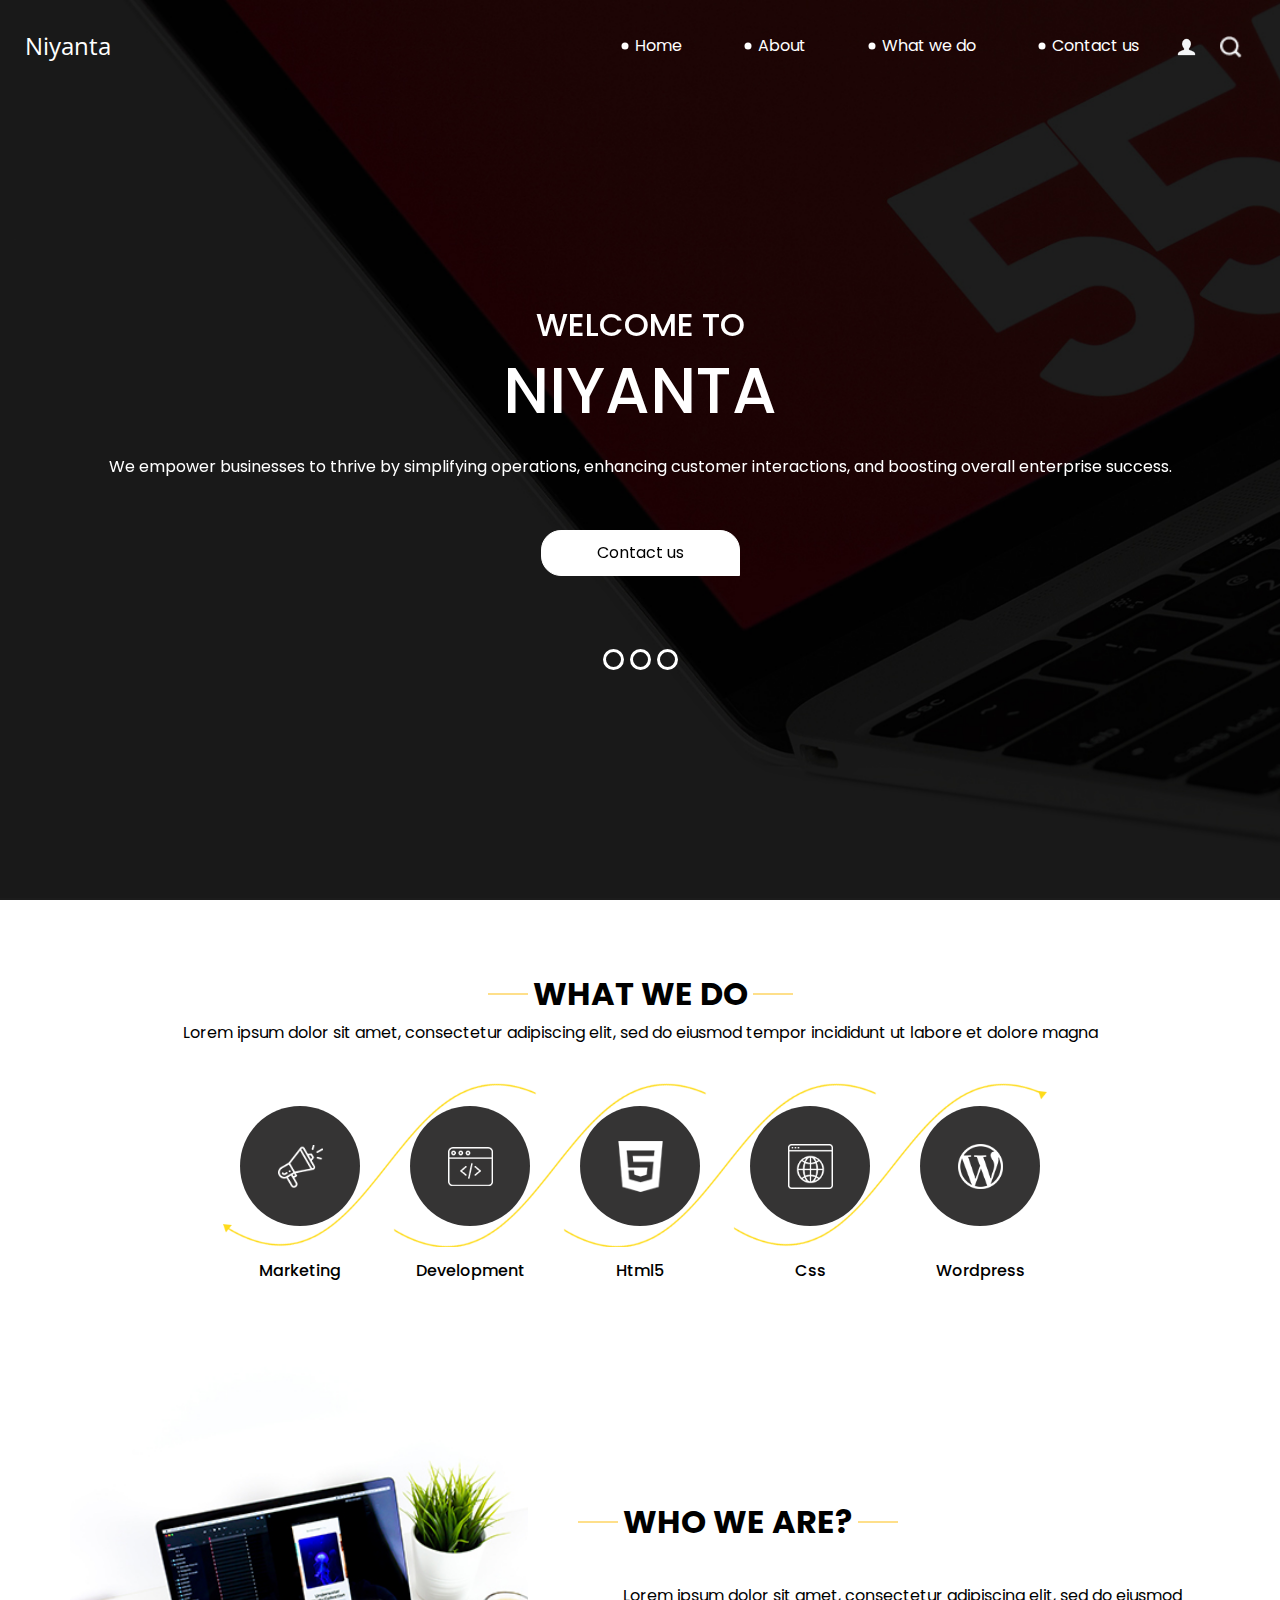
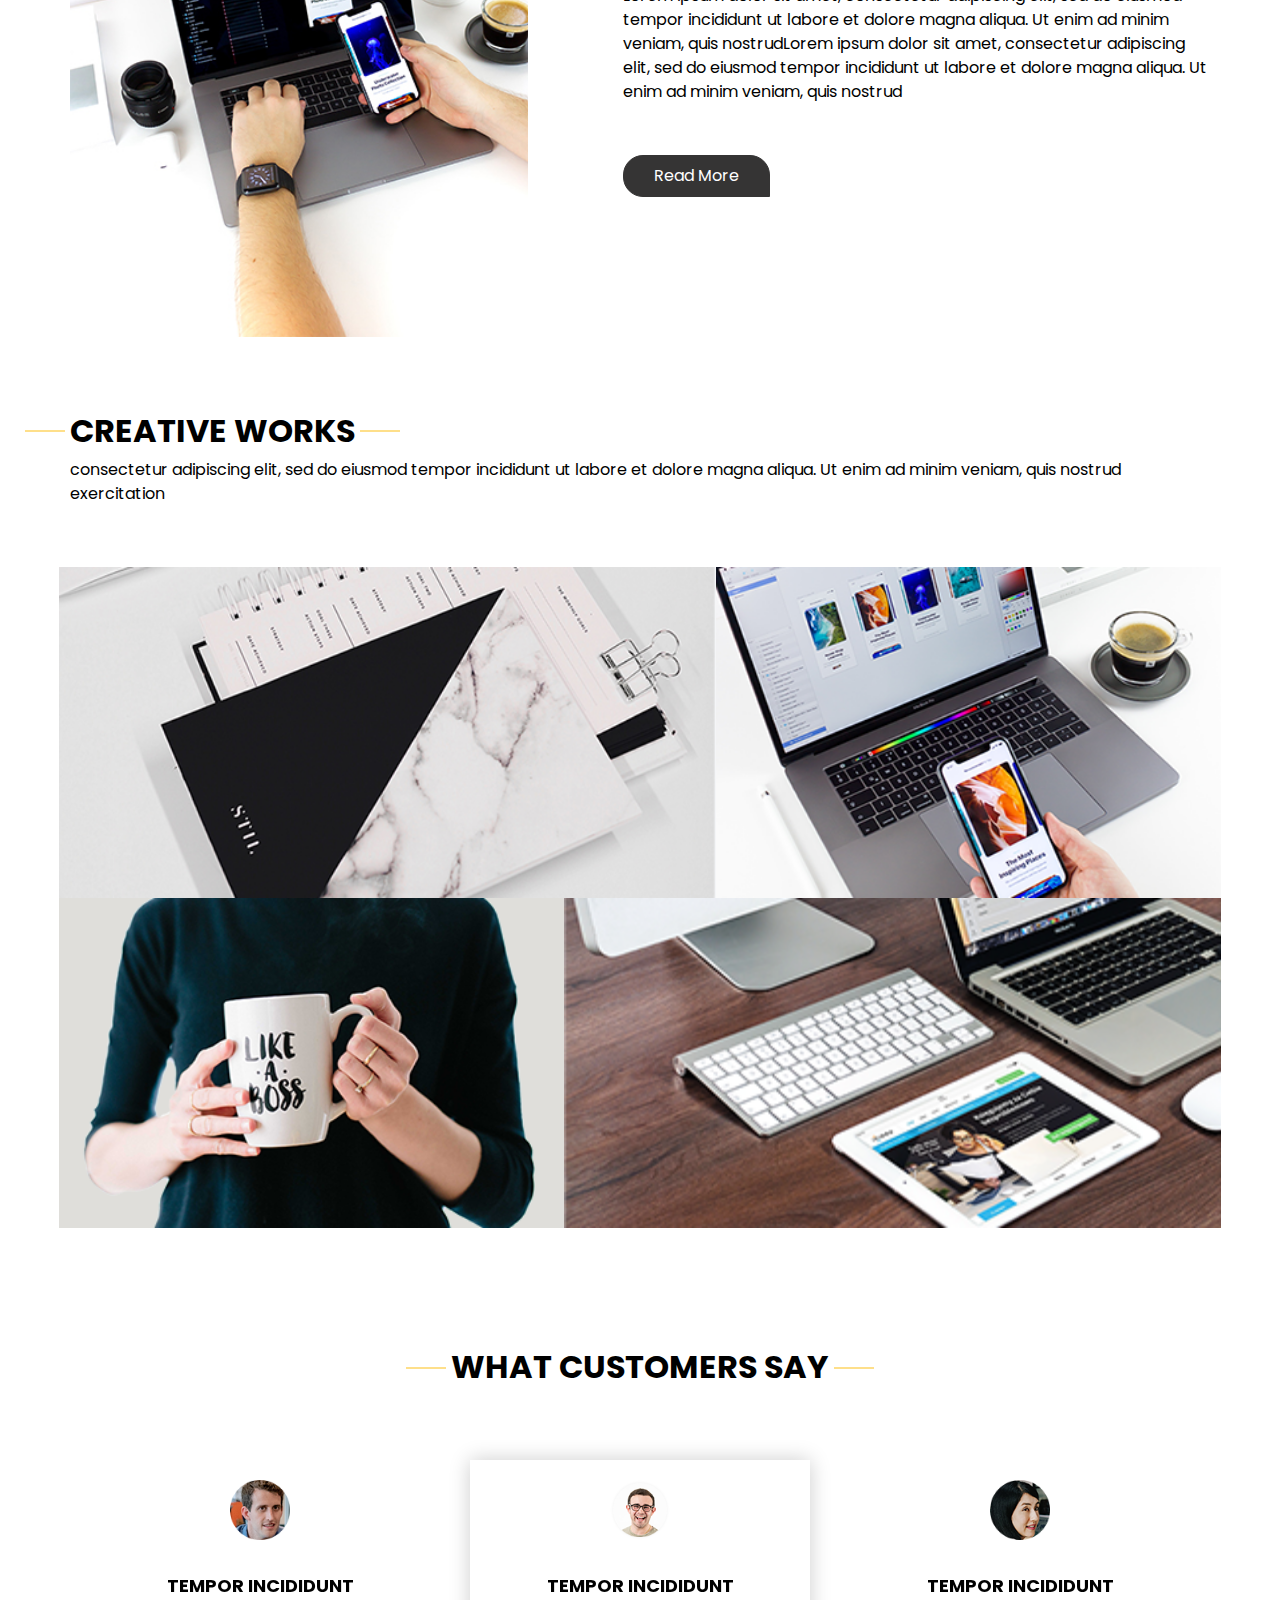
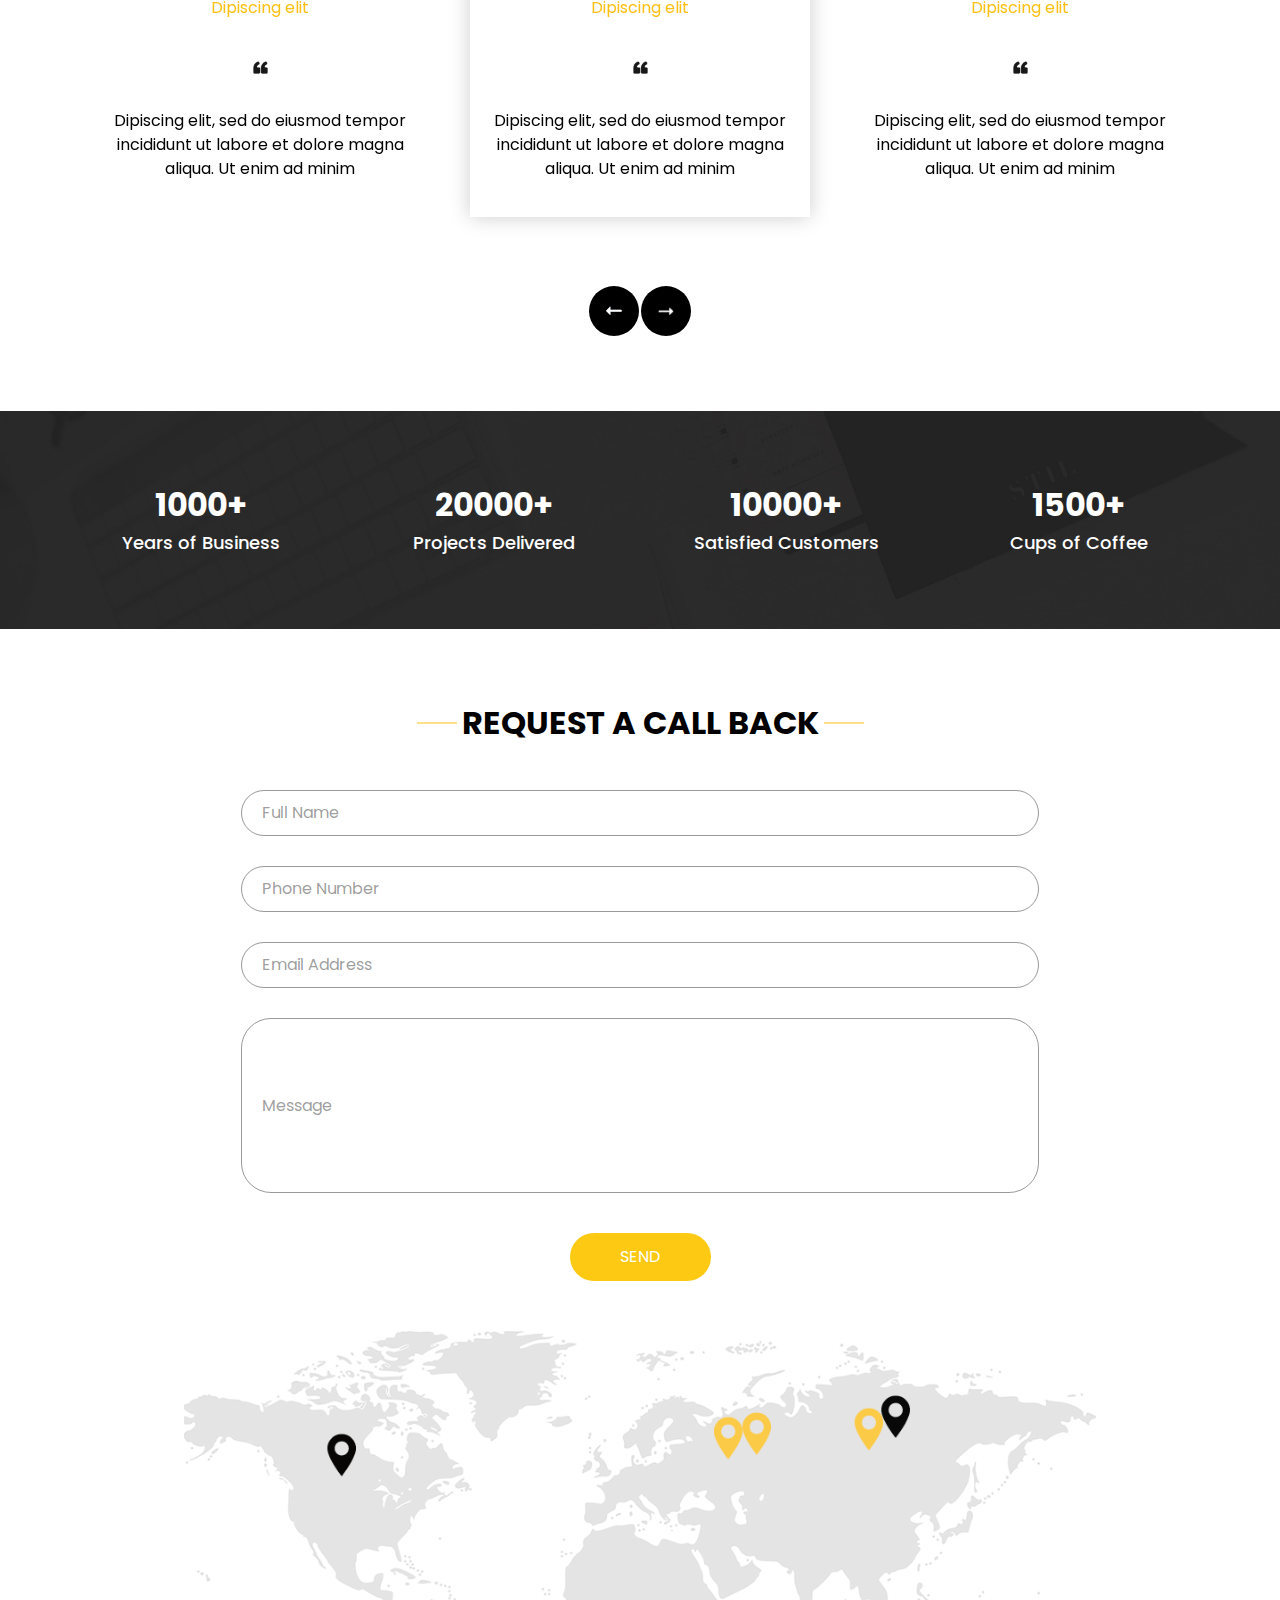
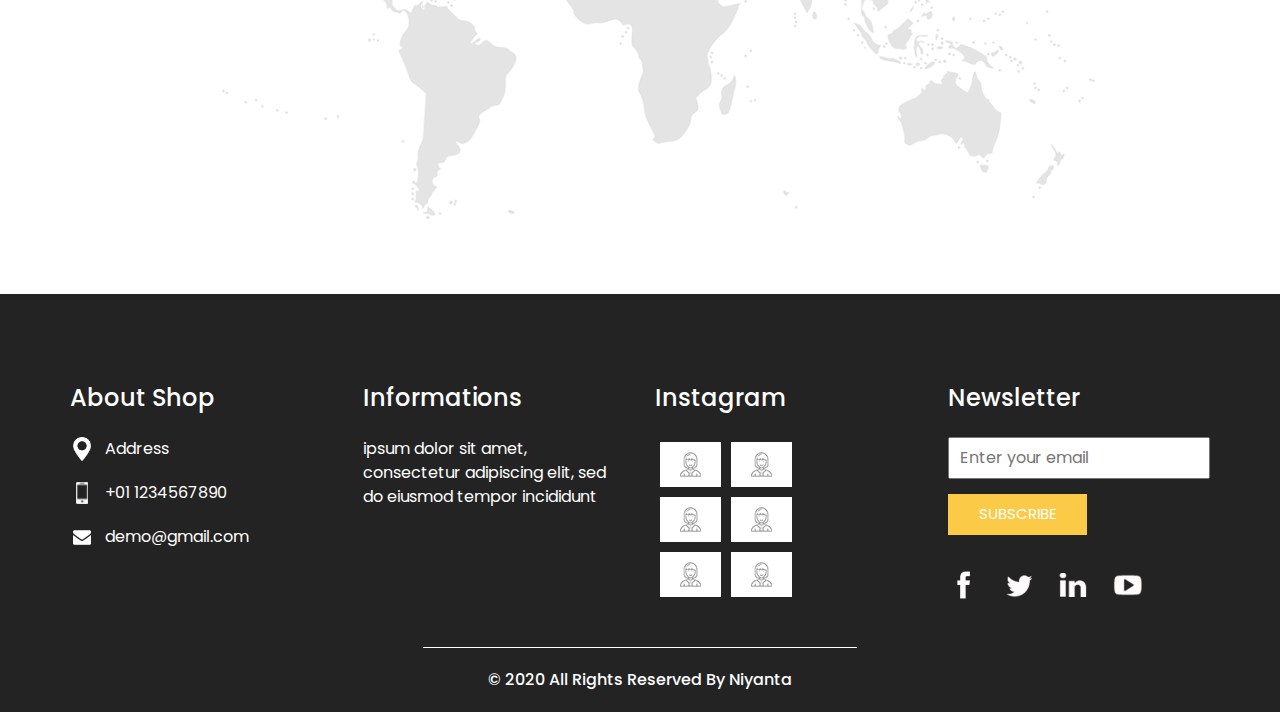
==== index.html @ 490d8e3e "First commit" ====
<!DOCTYPE html>
<html>

<head>
  <!-- Basic -->
  <meta charset="utf-8" />
  <meta http-equiv="X-UA-Compatible" content="IE=edge" />
  <!-- Mobile Metas -->
  <meta name="viewport" content="width=device-width, initial-scale=1, shrink-to-fit=no" />
  <!-- Site Metas -->
  <meta name="keywords" content="" />
  <meta name="description" content="" />
  <meta name="author" content="" />

  <title>niyanta</title>

  <!-- slider stylesheet -->
  <!-- slider stylesheet -->
  <link rel="stylesheet" type="text/css" href="https://cdnjs.cloudflare.com/ajax/libs/OwlCarousel2/2.3.4/assets/owl.carousel.min.css" />

  <!-- bootstrap core css -->
  <link rel="stylesheet" type="text/css" href="css/bootstrap.css" />

  <!-- fonts style -->
  <link href="https://fonts.googleapis.com/css?family=Open+Sans:400,700|Poppins:400,700&display=swap" rel="stylesheet">
  <!-- Custom styles for this template -->
  <link href="css/style.css" rel="stylesheet" />
  <!-- responsive style -->
  <link href="css/responsive.css" rel="stylesheet" />
</head>

<body>
  <div class="hero_area">
    <!-- header section strats -->
    <header class="header_section">
      <div class="container-fluid">
        <nav class="navbar navbar-expand-lg custom_nav-container pt-3">
          <a class="navbar-brand" href="index.html">
            <span>
              Niyanta
            </span>
          </a>
          <button class="navbar-toggler" type="button" data-toggle="collapse" data-target="#navbarSupportedContent" aria-controls="navbarSupportedContent" aria-expanded="false" aria-label="Toggle navigation">
            <span class="navbar-toggler-icon"></span>
          </button>

          <div class="collapse navbar-collapse" id="navbarSupportedContent">
            <div class="d-flex ml-auto flex-column flex-lg-row align-items-center">
              <ul class="navbar-nav  ">
                <li class="nav-item active">
                  <a class="nav-link" href="index.html">Home <span class="sr-only">(current)</span></a>
                </li>
                <li class="nav-item">
                  <a class="nav-link" href="about.html"> About </a>
                </li>
                <li class="nav-item">
                  <a class="nav-link" href="do.html"> What we do </a>
                </li>
                <li class="nav-item">
                  <a class="nav-link" href="contact.html">Contact us</a>
                </li>
              </ul>
              <div class="user_option">
                <a href="">
                  <img src="images/user.png" alt="">
                </a>
                <form class="form-inline my-2 my-lg-0 ml-0 ml-lg-4 mb-3 mb-lg-0">
                  <button class="btn  my-2 my-sm-0 nav_search-btn" type="submit"></button>
                </form>
              </div>
            </div>
          </div>
        </nav>
      </div>
    </header>
    <!-- end header section -->
    <!-- slider section -->
    <section class=" slider_section position-relative">
      <div class="container">
        <div id="carouselExampleIndicators" class="carousel slide" data-ride="carousel">
          <ol class="carousel-indicators">
            <li data-target="#carouselExampleIndicators" data-slide-to="0" class="active"></li>
            <li data-target="#carouselExampleIndicators" data-slide-to="1"></li>
            <li data-target="#carouselExampleIndicators" data-slide-to="2"></li>
          </ol>
          <div class="carousel-inner">
            <div class="carousel-item active">
              <div class="row">
                <div class="col">
                  <div class="detail-box">
                    <div>
                      <h2>
                        welcome to
                      </h2>
                      <h1>
                        Niyanta
                      </h1>
                      <p>
                        We empower businesses to thrive by simplifying operations, enhancing customer interactions, and boosting overall enterprise success.
                      </p>
                      <div class="">
                        <a href="">
                          Contact us
                        </a>
                      </div>
                    </div>
                  </div>
                </div>
              </div>
            </div>
            <div class="carousel-item">
              <div class="row">
                <div class="col">
                  <div class="detail-box">
                    <div>
                      <h2>
                        welcome to

                      </h2>
                      <h1>
                        web agency
                      </h1>
                      <p>
                        Lorem ipsum dolor sit amet, consectetur adipiscing elit, sed do eiusmod tempor incididunt ut
                        labore
                      </p>
                      <div class="">
                        <a href="">
                          Contact us
                        </a>
                      </div>
                    </div>
                  </div>
                </div>
              </div>
            </div>
            <div class="carousel-item">
              <div class="row">
                <div class="col">
                  <div class="detail-box">
                    <div>
                      <h2>
                        welcome to

                      </h2>
                      <h1>
                        web agency
                      </h1>
                      <p>
                        Lorem ipsum dolor sit amet, consectetur adipiscing elit, sed do eiusmod tempor incididunt ut
                        labore
                      </p>
                      <div class="">
                        <a href="">
                          Contact us
                        </a>
                      </div>
                    </div>
                  </div>
                </div>
              </div>
            </div>
          </div>
        </div>

      </div>
    </section>
    <!-- end slider section -->
  </div>

  <!-- do section -->

  <section class="do_section layout_padding">
    <div class="container">
      <div class="heading_container">
        <h2>
          What we do
        </h2>
        <p>
          Lorem ipsum dolor sit amet, consectetur adipiscing elit, sed do eiusmod tempor incididunt ut labore et dolore
          magna
        </p>
      </div>
      <div class="do_container">
        <div class="box arrow-start arrow_bg">
          <div class="img-box">
            <img src="images/d-1.png" alt="">
          </div>
          <div class="detail-box">
            <h6>
              Marketing
            </h6>
          </div>
        </div>
        <div class="box arrow-middle arrow_bg">
          <div class="img-box">
            <img src="images/d-2.png" alt="">
          </div>
          <div class="detail-box">
            <h6>
              Development
            </h6>
          </div>
        </div>
        <div class="box arrow-middle arrow_bg">
          <div class="img-box">
            <img src="images/d-3.png" alt="">
          </div>
          <div class="detail-box">
            <h6>
              Html5
            </h6>
          </div>
        </div>
        <div class="box arrow-end arrow_bg">
          <div class="img-box">
            <img src="images/d-4.png" alt="">
          </div>
          <div class="detail-box">
            <h6>
              Css
            </h6>
          </div>
        </div>
        <div class="box ">
          <div class="img-box">
            <img src="images/d-5.png" alt="">
          </div>
          <div class="detail-box">
            <h6>
              Wordpress
            </h6>
          </div>
        </div>
      </div>
    </div>
  </section>

  <!-- end do section -->

  <!-- who section -->

  <section class="who_section ">
    <div class="container">
      <div class="row">
        <div class="col-md-5">
          <div class="img-box">
            <img src="images/who-img.jpg" alt="">
          </div>
        </div>
        <div class="col-md-7">
          <div class="detail-box">
            <div class="heading_container">
              <h2>
                WHO WE ARE?
              </h2>
            </div>
            <p>
              Lorem ipsum dolor sit amet, consectetur adipiscing elit, sed do eiusmod tempor incididunt ut labore et
              dolore magna aliqua. Ut enim ad minim veniam, quis nostrudLorem ipsum dolor sit amet, consectetur
              adipiscing elit, sed do eiusmod tempor incididunt ut labore et dolore magna aliqua. Ut enim ad minim
              veniam, quis nostrud
            </p>
            <div>
              <a href="">
                Read More
              </a>
            </div>
          </div>
        </div>
      </div>
    </div>
  </section>

  <!-- end who section -->


  <!-- work section -->
  <section class="work_section layout_padding">
    <div class="container">
      <div class="heading_container">
        <h2>
          CREATIVE WORKS
        </h2>
        <p>
          consectetur adipiscing elit, sed do eiusmod tempor incididunt ut labore et dolore magna aliqua. Ut enim ad
          minim veniam, quis nostrud exercitation
        </p>
      </div>
      <div class="work_container layout_padding2">
        <div class="box b-1">
          <img src="images/w-1.png" alt="">
        </div>
        <div class="box b-2">
          <img src="images/w-2.png" alt="">

        </div>
        <div class="box b-3">
          <img src="images/w-3.png" alt="">

        </div>
        <div class="box b-4">
          <img src="images/w-4.png" alt="">

        </div>
      </div>
    </div>
  </section>

  <!-- end work section -->

  <!-- client section -->
  <section class="client_section">
    <div class="container">
      <div class="heading_container">
        <h2>
          WHAT CUSTOMERS SAY
        </h2>
      </div>
      <div class="carousel-wrap ">
        <div class="owl-carousel">
          <div class="item">
            <div class="box">
              <div class="img-box">
                <img src="images/c-1.png" alt="">
              </div>
              <div class="detail-box">
                <h5>
                  Tempor incididunt <br>
                  <span>
                    Dipiscing elit
                  </span>
                </h5>
                <img src="images/quote.png" alt="">
                <p>
                  Dipiscing elit, sed do eiusmod tempor incididunt ut labore et dolore magna aliqua. Ut enim ad minim
                </p>
              </div>
            </div>
          </div>
          <div class="item">
            <div class="box">
              <div class="img-box">
                <img src="images/c-2.png" alt="">
              </div>
              <div class="detail-box">
                <h5>
                  Tempor incididunt <br>
                  <span>
                    Dipiscing elit
                  </span>
                </h5>
                <img src="images/quote.png" alt="">
                <p>
                  Dipiscing elit, sed do eiusmod tempor incididunt ut labore et dolore magna aliqua. Ut enim ad minim
                </p>
              </div>
            </div>
          </div>
          <div class="item">
            <div class="box">
              <div class="img-box">
                <img src="images/c-3.png" alt="">
              </div>
              <div class="detail-box">
                <h5>
                  Tempor incididunt <br>
                  <span>
                    Dipiscing elit
                  </span>
                </h5>
                <img src="images/quote.png" alt="">
                <p>
                  Dipiscing elit, sed do eiusmod tempor incididunt ut labore et dolore magna aliqua. Ut enim ad minim
                </p>
              </div>
            </div>
          </div>
        </div>
      </div>
    </div>
  </section>

  <!-- end client section -->

  <!-- target section -->
  <section class="target_section layout_padding2">
    <div class="container">
      <div class="row">
        <div class="col-md-3 col-sm-6">
          <div class="detail-box">
            <h2>
              1000+
            </h2>
            <h5>
              Years of Business
            </h5>
          </div>
        </div>
        <div class="col-md-3 col-sm-6">
          <div class="detail-box">
            <h2>
              20000+
            </h2>
            <h5>
              Projects Delivered
            </h5>
          </div>
        </div>
        <div class="col-md-3 col-sm-6">
          <div class="detail-box">
            <h2>
              10000+
            </h2>
            <h5>
              Satisfied Customers
            </h5>
          </div>
        </div>
        <div class="col-md-3 col-sm-6">
          <div class="detail-box">
            <h2>
              1500+
            </h2>
            <h5>
              Cups of Coffee
            </h5>
          </div>
        </div>
      </div>
    </div>
  </section>

  <!-- end target section -->


  <!-- contact section -->

  <section class="contact_section layout_padding">
    <div class="container">

      <div class="heading_container">
        <h2>
          Request A Call Back
        </h2>
      </div>
      <div class="">
        <div class="">
          <div class="row">
            <div class="col-md-9 mx-auto">
              <div class="contact-form">
                <form action="">
                  <div>
                    <input type="text" placeholder="Full Name ">
                  </div>
                  <div>
                    <input type="text" placeholder="Phone Number">
                  </div>
                  <div>
                    <input type="email" placeholder="Email Address">
                  </div>
                  <div>
                    <input type="text" placeholder="Message" class="input_message">
                  </div>
                  <div class="d-flex justify-content-center">
                    <button type="submit" class="btn_on-hover">
                      Send
                    </button>
                  </div>
                </form>
              </div>
            </div>
          </div>
        </div>
      </div>
      <div class="map_img-box">
        <img src="images/map-img.png" alt="">
      </div>
    </div>
  </section>


  <!-- end contact section -->


  <!-- info section -->
  <section class="info_section ">
    <div class="container">
      <div class="row">
        <div class="col-md-3">
          <div class="info_contact">
            <h5>
              About Shop
            </h5>
            <div>
              <div class="img-box">
                <img src="images/location-white.png" width="18px" alt="">
              </div>
              <p>
                Address
              </p>
            </div>
            <div>
              <div class="img-box">
                <img src="images/telephone-white.png" width="12px" alt="">
              </div>
              <p>
                +01 1234567890
              </p>
            </div>
            <div>
              <div class="img-box">
                <img src="images/envelope-white.png" width="18px" alt="">
              </div>
              <p>
                demo@gmail.com
              </p>
            </div>
          </div>
        </div>
        <div class="col-md-3">
          <div class="info_info">
            <h5>
              Informations
            </h5>
            <p>
              ipsum dolor sit amet, consectetur adipiscing elit, sed do eiusmod tempor incididunt
            </p>
          </div>
        </div>

        <div class="col-md-3">
          <div class="info_insta">
            <h5>
              Instagram
            </h5>
            <div class="insta_container">
              <div>
                <a href="">
                  <div class="insta-box b-1">
                    <img src="images/insta.png" alt="">
                  </div>
                </a>
                <a href="">
                  <div class="insta-box b-2">
                    <img src="images/insta.png" alt="">
                  </div>
                </a>
              </div>

              <div>
                <a href="">
                  <div class="insta-box b-3">
                    <img src="images/insta.png" alt="">
                  </div>
                </a>
                <a href="">
                  <div class="insta-box b-4">
                    <img src="images/insta.png" alt="">
                  </div>
                </a>
              </div>
              <div>
                <a href="">
                  <div class="insta-box b-3">
                    <img src="images/insta.png" alt="">
                  </div>
                </a>
                <a href="">
                  <div class="insta-box b-4">
                    <img src="images/insta.png" alt="">
                  </div>
                </a>
              </div>
            </div>
          </div>
        </div>
        <div class="col-md-3">
          <div class="info_form ">
            <h5>
              Newsletter
            </h5>
            <form action="">
              <input type="email" placeholder="Enter your email">
              <button>
                Subscribe
              </button>
            </form>
            <div class="social_box">
              <a href="">
                <img src="images/fb.png" alt="">
              </a>
              <a href="">
                <img src="images/twitter.png" alt="">
              </a>
              <a href="">
                <img src="images/linkedin.png" alt="">
              </a>
              <a href="">
                <img src="images/youtube.png" alt="">
              </a>
            </div>
          </div>
        </div>
      </div>
    </div>
  </section>

  <!-- end info_section -->


  <!-- footer section -->
  <section class="container-fluid footer_section">
    <p>
      &copy; 2020 All Rights Reserved By
      <a href="">Niyanta</a>
    </p>
  </section>
  <!-- footer section -->

  <script type="text/javascript" src="js/jquery-3.4.1.min.js"></script>
  <script type="text/javascript" src="js/bootstrap.js"></script>
  <script type="text/javascript" src="https://cdnjs.cloudflare.com/ajax/libs/OwlCarousel2/2.3.4/owl.carousel.min.js">
  </script>
  <!-- owl carousel script 
    -->
  <script type="text/javascript">
    $(".owl-carousel").owlCarousel({
      loop: true,
      margin: 0,
      navText: [],
      center: true,
      autoplay: true,
      autoplayHoverPause: true,
      responsive: {
        0: {
          items: 1
        },
        1000: {
          items: 3
        }
      }
    });
  </script>
  <!-- end owl carousel script -->

</body>

</html>
---- css/style.css ----
body {
  font-family: "Poppins", sans-serif;
  color: #000000;
  background-color: #ffffff;
}

.layout_padding {
  padding: 75px 0;
}

.layout_padding2 {
  padding: 45px 0;
}

.layout_padding2-top {
  padding-top: 45px;
}

.layout_padding2-bottom {
  padding-bottom: 45px;
}

.layout_padding-top {
  padding-top: 75px;
}

.layout_padding-bottom {
  padding-bottom: 75px;
}

.heading_container {
  display: -webkit-box;
  display: -ms-flexbox;
  display: flex;
  -webkit-box-orient: vertical;
  -webkit-box-direction: normal;
      -ms-flex-direction: column;
          flex-direction: column;
  -webkit-box-align: start;
      -ms-flex-align: start;
          align-items: flex-start;
}

.heading_container h2 {
  font-weight: bold;
  text-transform: uppercase;
  position: relative;
}

.heading_container h2::before, .heading_container h2::after {
  content: "";
  position: absolute;
  top: 50%;
  width: 40px;
  height: 1px;
  background-color: #fec016;
}

.heading_container h2::before {
  left: -5px;
  -webkit-transform: translate(-100%, -50%);
          transform: translate(-100%, -50%);
}

.heading_container h2::after {
  right: -5px;
  -webkit-transform: translate(100%, -50%);
          transform: translate(100%, -50%);
}

/*header section*/
.hero_area {
  height: 100vh;
  background-color: #b5caee;
  background-image: url(../images/hero-bg.jpg);
  background-size: cover;
}

.sub_page .hero_area {
  height: auto;
}

.sub_page .who_section.layout_padding {
  padding-top: 0;
}

.hero_area.sub_pages {
  height: auto;
}

.header_section .container-fluid {
  padding-right: 25px;
  padding-left: 25px;
}

.header_section .nav_container {
  margin: 0 auto;
}

.custom_nav-container.navbar-expand-lg .navbar-nav .nav-link {
  margin: 10px 30px;
  color: #ffffff;
  text-align: center;
  position: relative;
}

.custom_nav-container.navbar-expand-lg .navbar-nav .nav-link::before {
  content: "";
  position: absolute;
  top: 50%;
  left: -2px;
  -webkit-transform: translate(-50%, -50%);
          transform: translate(-50%, -50%);
  width: 7px;
  height: 7px;
  border-radius: 100%;
  background-color: #ffffff;
}

a,
a:hover,
a:focus {
  text-decoration: none;
}

a:hover,
a:focus {
  color: initial;
}

.btn,
.btn:focus {
  outline: none !important;
  -webkit-box-shadow: none;
          box-shadow: none;
}

.user_option {
  display: -webkit-box;
  display: -ms-flexbox;
  display: flex;
  -webkit-box-align: center;
      -ms-flex-align: center;
          align-items: center;
}

.custom_nav-container .nav_search-btn {
  background-image: url(../images/search-icon.png);
  background-size: 22px;
  background-repeat: no-repeat;
  background-position-y: 7px;
  width: 35px;
  height: 35px;
  padding: 0;
  border: none;
}

.navbar-brand {
  display: -webkit-box;
  display: -ms-flexbox;
  display: flex;
  -webkit-box-align: center;
      -ms-flex-align: center;
          align-items: center;
  font-family: 'Open Sans', sans-serif;
}

.navbar-brand span {
  font-size: 24px;
  color: #ffffff;
}

.custom_nav-container {
  z-index: 99999;
  padding: 15px 0;
}

.custom_nav-container .navbar-toggler {
  outline: none;
}

.custom_nav-container .navbar-toggler .navbar-toggler-icon {
  background-image: url(../images/menu.png);
  background-size: 55px;
}

/*end header section*/
.slider_section {
  height: 90%;
  display: -webkit-box;
  display: -ms-flexbox;
  display: flex;
  -webkit-box-align: center;
      -ms-flex-align: center;
          align-items: center;
  color: #ffffff;
}

.slider_section .detail-box {
  text-align: center;
  margin-bottom: 110px;
}

.slider_section .detail-box h1 {
  font-size: 4rem;
  text-transform: uppercase;
}

.slider_section .detail-box h2 {
  text-transform: uppercase;
}

.slider_section .detail-box p {
  margin-top: 25px;
}

.slider_section .detail-box a {
  display: inline-block;
  padding: 10px 55px;
  background-color: #ffffff;
  border: 1px solid #ffffff;
  color: #000000;
  border-radius: 20px 20px 0 20px;
  margin-top: 35px;
}

.slider_section .detail-box a:hover {
  background-color: transparent;
  color: #ffffff;
}

.slider_section #carouselExampleIndicators {
  bottom: 0;
}

.slider_section #carouselExampleIndicators li {
  width: 15px;
  height: 15px;
  background-color: transparent;
  border: 3px solid #ffffff;
  border-radius: 100%;
  opacity: 1;
}

.do_section .heading_container {
  -webkit-box-align: center;
      -ms-flex-align: center;
          align-items: center;
  text-align: center;
}

.do_section .do_container {
  display: -webkit-box;
  display: -ms-flexbox;
  display: flex;
  -ms-flex-wrap: wrap;
      flex-wrap: wrap;
  -webkit-box-pack: center;
      -ms-flex-pack: center;
          justify-content: center;
  padding-top: 10px;
}

.do_section .do_container .box {
  text-align: center;
  position: relative;
  z-index: 5;
  margin: 35px 25px 0 25px;
}

.do_section .do_container .box .img-box {
  width: 120px;
  height: 120px;
  display: -webkit-box;
  display: -ms-flexbox;
  display: flex;
  -webkit-box-pack: center;
      -ms-flex-pack: center;
          justify-content: center;
  -webkit-box-align: center;
      -ms-flex-align: center;
          align-items: center;
  background-color: #353434;
  border-radius: 100%;
}

.do_section .do_container .box .img-box img {
  width: 45px;
}

.do_section .do_container .box .detail-box {
  margin-top: 35px;
}

.do_section .do_container .box:hover .img-box {
  background-color: #fec016;
}

.do_section .do_container .arrow_bg::before {
  content: "";
  position: absolute;
  top: -23px;
  left: -17px;
  width: 262%;
  height: 90%;
  z-index: 3;
  background-size: cover;
}

.do_section .do_container .arrow-start::before {
  background-image: url(../images/arrow-start.png);
}

.do_section .do_container .arrow-middle::before {
  background-image: url(../images/arrow-middle.png);
}

.do_section .do_container .arrow-end::before {
  background-image: url(../images/arrow-end.png);
}

.who_section .row {
  -webkit-box-align: center;
      -ms-flex-align: center;
          align-items: center;
}

.who_section .img-box img {
  width: 100%;
}

.who_section .detail-box {
  margin-left: 65px;
}

.who_section .detail-box p {
  margin-top: 35px;
}

.who_section .detail-box a {
  display: inline-block;
  padding: 8px 30px;
  background-color: #353434;
  border: 1px solid #353434;
  color: #ffffff;
  border-radius: 20px 20px 0 20px;
  margin-top: 35px;
}

.who_section .detail-box a:hover {
  background-color: transparent;
  color: #353434;
}

.work_section .work_container {
  display: -webkit-box;
  display: -ms-flexbox;
  display: flex;
  -ms-flex-wrap: wrap;
      flex-wrap: wrap;
  margin: 0 -1%;
}

.work_section .work_container .box {
  min-width: 300px;
  display: -webkit-box;
  display: -ms-flexbox;
  display: flex;
  -webkit-box-align: stretch;
      -ms-flex-align: stretch;
          align-items: stretch;
}

.work_section .work_container .box img {
  width: 100%;
}

.work_section .work_container .box.b-2, .work_section .work_container .box.b-3 {
  width: 43.5%;
}

.work_section .work_container .box.b-1, .work_section .work_container .box.b-4 {
  width: 56.5%;
}

.client_section {
  padding-bottom: 150px;
}

.client_section .heading_container {
  -webkit-box-align: center;
      -ms-flex-align: center;
          align-items: center;
  margin-bottom: 45px;
}

.client_section .box {
  padding: 20px;
  display: -webkit-box;
  display: -ms-flexbox;
  display: flex;
  -webkit-box-orient: vertical;
  -webkit-box-direction: normal;
      -ms-flex-direction: column;
          flex-direction: column;
  -webkit-box-align: center;
      -ms-flex-align: center;
          align-items: center;
  text-align: center;
  margin: 20px;
}

.client_section .box .img-box {
  width: 60px;
}

.client_section .box .img-box img {
  width: 100%;
}

.client_section .box .detail-box {
  margin-top: 35px;
  display: -webkit-box;
  display: -ms-flexbox;
  display: flex;
  -webkit-box-orient: vertical;
  -webkit-box-direction: normal;
      -ms-flex-direction: column;
          flex-direction: column;
  -webkit-box-align: center;
      -ms-flex-align: center;
          align-items: center;
}

.client_section .box .detail-box h5 {
  text-transform: uppercase;
  font-weight: bold;
  font-size: 18px;
}

.client_section .box .detail-box h5 span {
  text-transform: none;
  font-size: 16px;
  font-weight: normal;
  color: #fec016;
}

.client_section .box .detail-box img {
  width: 15px;
  margin: 35px 0;
}

.client_section .carousel-wrap {
  margin: 0 auto;
  padding: 0;
  position: relative;
}

.client_section .owl-nav > div {
  margin-top: -26px;
  position: absolute;
  top: 50%;
  color: #cdcbcd;
}

.client_section .owl-carousel .owl-nav .owl-prev,
.client_section .owl-carousel .owl-nav .owl-next {
  width: 50px;
  height: 50px;
  background-color: #000000;
  background-size: 16px;
  background-position: center;
  border-radius: 100%;
  background-repeat: no-repeat;
  position: absolute;
  bottom: -75px;
  outline: none;
}

.client_section .owl-carousel .owl-nav .owl-prev:hover,
.client_section .owl-carousel .owl-nav .owl-next:hover {
  background-color: rgba(0, 0, 0, 0.8);
}

.client_section .owl-carousel .owl-nav .owl-prev {
  background-image: url(../images/prev.png);
  left: 50%;
  -webkit-transform: translateX(-102%);
          transform: translateX(-102%);
}

.client_section .owl-carousel .owl-nav .owl-next {
  right: 50%;
  background-image: url(../images/next.png);
  -webkit-transform: translateX(102%);
          transform: translateX(102%);
}

.client_section .owl-carousel .owl-dots.disabled,
.client_section .owl-carousel .owl-nav.disabled {
  display: block;
}

.client_section .owl-item.active.center .box {
  -webkit-box-shadow: 0 0 20px 0 rgba(0, 0, 0, 0.2);
          box-shadow: 0 0 20px 0 rgba(0, 0, 0, 0.2);
}

.target_section {
  background-image: url(../images/target-bg.jpg);
  background-size: cover;
  color: #ffffff;
  text-align: center;
}

.target_section .detail-box {
  margin: 30px 0;
}

.target_section h2 {
  font-weight: bold;
}

.target_section h5 {
  font-size: 18px;
  font-weight: 500;
}

/* contact section */
.contact_section .heading_container {
  -webkit-box-align: center;
      -ms-flex-align: center;
          align-items: center;
}

.contact_section .contact-form {
  padding: 25px;
  border-radius: 20px;
}

.contact_section .contact-form input {
  border: none;
  outline: none;
  background-color: transparent;
  width: 100%;
  margin: 15px 0;
  padding: 10px 20px;
  border: 1px solid rgba(0, 0, 0, 0.4);
  border-radius: 30px;
}

.contact_section .contact-form input.input_message {
  height: 175px;
}

.contact_section .contact-form input::-webkit-input-placeholder {
  color: rgba(0, 0, 0, 0.4);
}

.contact_section .contact-form input:-ms-input-placeholder {
  color: rgba(0, 0, 0, 0.4);
}

.contact_section .contact-form input::-ms-input-placeholder {
  color: rgba(0, 0, 0, 0.4);
}

.contact_section .contact-form input::placeholder {
  color: rgba(0, 0, 0, 0.4);
}

.contact_section .contact-form button {
  border: none;
  outline: none;
  padding: 12px 50px;
  text-transform: uppercase;
  margin-top: 25px;
  background-color: #fec913;
  color: #fff;
  border-radius: 30px;
}

.contact_section .map_img-box {
  width: 80%;
  margin: 25px auto 0 auto;
}

.contact_section .map_img-box img {
  width: 100%;
}

/* end contact section */
.info_section {
  background-color: #232323;
  color: #ffffff;
  padding: 90px 0 45px 0;
}

.info_section h5 {
  margin-bottom: 25px;
  font-size: 24px;
}

.info_section .info_insta .insta_container > div {
  display: -webkit-box;
  display: -ms-flexbox;
  display: flex;
}

.info_section .info_insta .insta_container img {
  width: 100%;
}

.info_section .info_insta .insta_container .insta-box {
  margin: 5px;
  display: -webkit-box;
  display: -ms-flexbox;
  display: flex;
  -webkit-box-align: stretch;
      -ms-flex-align: stretch;
          align-items: stretch;
  background-color: #ffffff;
  padding: 10px 20px;
}

.info_section .info_contact .img-box {
  width: 35px;
  display: -webkit-box;
  display: -ms-flexbox;
  display: flex;
  -webkit-box-pack: center;
      -ms-flex-pack: center;
          justify-content: center;
}

.info_section .info_contact p {
  margin: 0;
}

.info_section .info_contact > div {
  display: -webkit-box;
  display: -ms-flexbox;
  display: flex;
  -webkit-box-align: center;
      -ms-flex-align: center;
          align-items: center;
  margin: 20px 0;
}

.info_section .info_contact > div img {
  height: auto;
  margin-right: 12px;
}

.info_section .info_form form input {
  outline: none;
  width: 100%;
  padding: 7px 10px;
}

.info_section .info_form form button {
  display: inline-block;
  padding: 8px 30px;
  background-color: #fbca47;
  border: 1px solid #fbca47;
  color: #ffffff;
  margin-top: 15px;
  text-transform: uppercase;
  font-size: 15px;
}

.info_section .info_form form button:hover {
  background-color: transparent;
  color: #fbca47;
}

.info_section .info_form .social_box {
  margin-top: 35px;
  width: 100%;
  display: -webkit-box;
  display: -ms-flexbox;
  display: flex;
}

.info_section .info_form .social_box a {
  margin-right: 25px;
}

/* footer section*/
.footer_section {
  background-color: #232323;
  font-weight: 500;
  display: -webkit-box;
  display: -ms-flexbox;
  display: flex;
  -webkit-box-pack: center;
      -ms-flex-pack: center;
          justify-content: center;
}

.footer_section p {
  padding: 20px 65px;
  color: #fbfcfd;
  margin: 0 auto;
  text-align: center;
  border-top: 1px solid #ffffff;
}

.footer_section a {
  color: #fbfcfd;
}

/* end footer section*/
/*# sourceMappingURL=style.css.map */
---- css/responsive.css ----
@media (max-width: 1120px) {
    .hero_area {
        height: auto;
    }

    .slider_section {
        padding: 50px 0;
    }

}

@media (max-width: 992px) {
    .user_option {
        flex-direction: column;
    }

    .custom_nav-container .nav_search-btn {
        background-position: center;
        margin-top: 10px;
    }

    .user_option a {
        margin-bottom: 10px;
    }

    .custom_nav-container.navbar-expand-lg .navbar-nav .nav-link {
        padding: 0 5px;
    }
}

@media (max-width: 768px) {

    .info_section .col-md-3 {
        text-align: center;
    }

    .info_section .col-md-3:not(:nth-last-child(1)) {
        margin-bottom: 35px;
    }

    .who_section .detail-box {
        margin-left: 15px;
        margin-top: 35px;
    }

    .work_section .work_container .box.b-1,
    .work_section .work_container .box.b-2,
    .work_section .work_container .box.b-3,
    .work_section .work_container .box.b-4 {
        width: 100%;
    }

    .info_section .col-md-3>div {
        display: flex;
        flex-direction: column;
        align-items: center;
    }

    .info_section .info_form .social_box {
        justify-content: center;
    }

    .info_section .info_form .social_box a {
        margin: 0 10px;
    }

    .footer_section p {
        padding: 20px 30px;
    }
}

@media (max-width: 576px) {
    .slider_section .detail-box h1 {
        font-size: 3.5rem;
    }

    .do_section .do_container .arrow_bg::before {
        display: none;
    }
}

@media (max-width: 480px) {}

@media (max-width: 420px) {
    .slider_section .detail-box h2 {
        font-size: 1.5rem;
    }

    .slider_section .detail-box h1 {
        font-size: 3rem;
    }
}

@media (max-width: 360px) {}

@media (min-width: 1200px) {
    .container {
        max-width: 1170px;
    }
}
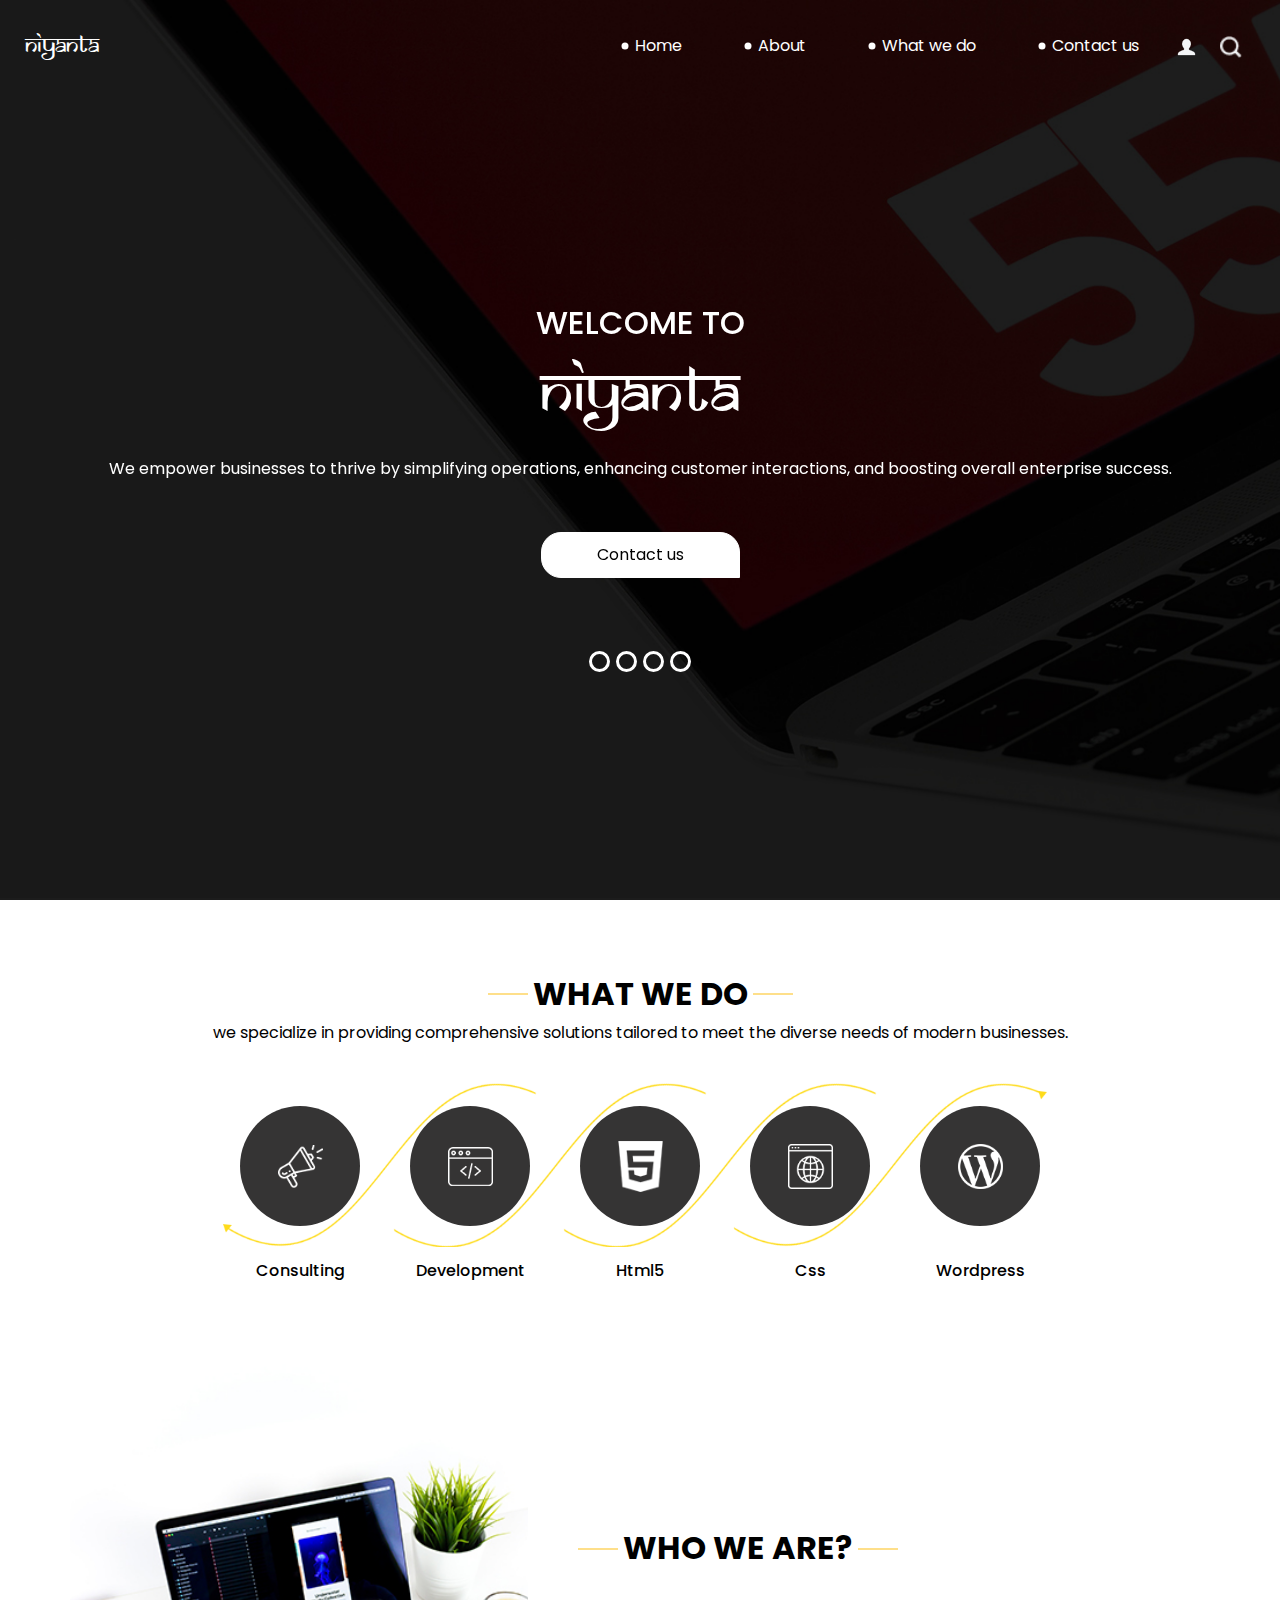
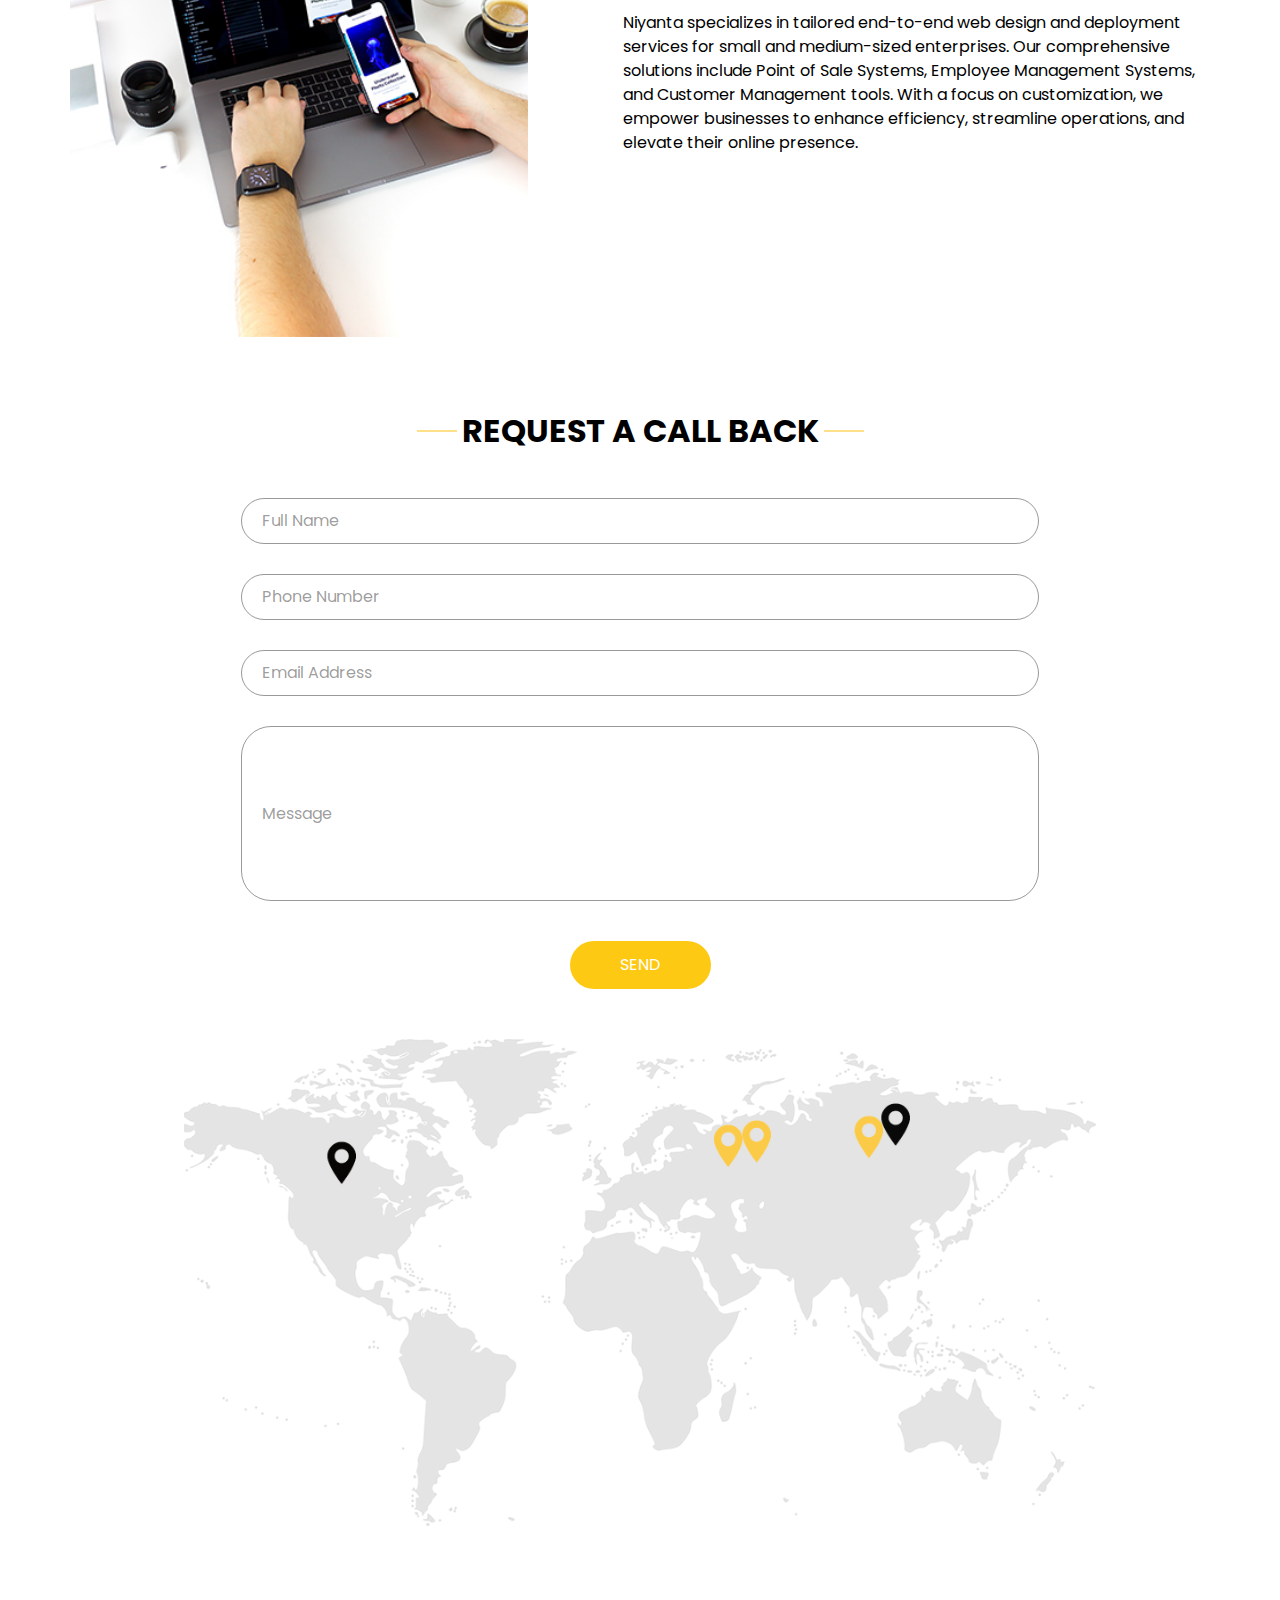
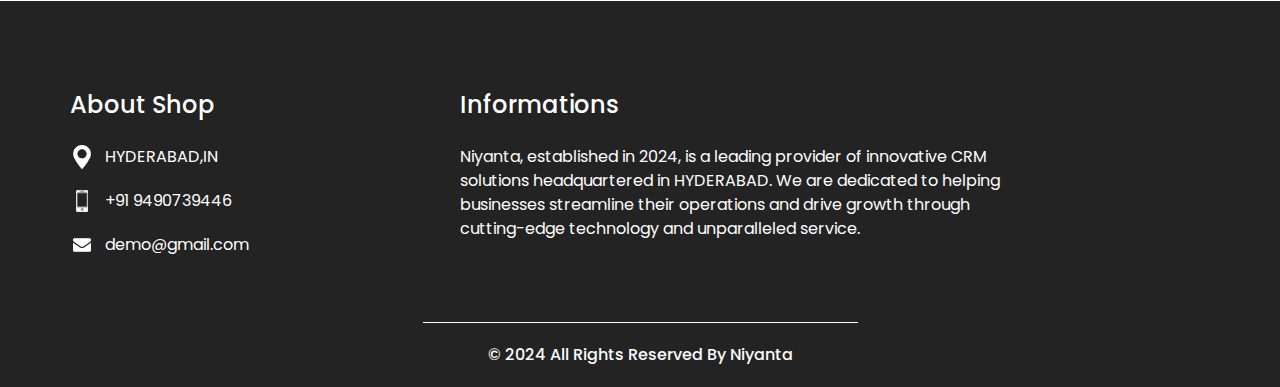
==== commit e4474640: "Merge pull request #1 from varun3009/main" ====
--- a/index.html
+++ b/index.html
@@ -3,6 +3,7 @@
 
 <head>
   <!-- Basic -->
+  
   <meta charset="utf-8" />
   <meta http-equiv="X-UA-Compatible" content="IE=edge" />
   <!-- Mobile Metas -->
@@ -22,21 +23,28 @@
   <link rel="stylesheet" type="text/css" href="css/bootstrap.css" />
 
   <!-- fonts style -->
+  
   <link href="https://fonts.googleapis.com/css?family=Open+Sans:400,700|Poppins:400,700&display=swap" rel="stylesheet">
   <!-- Custom styles for this template -->
   <link href="css/style.css" rel="stylesheet" />
   <!-- responsive style -->
   <link href="css/responsive.css" rel="stylesheet" />
+  <style>
+  @font-face {
+  font-family: 'Hinglish';
+  src: url('SAMAN___.ttf') format('truetype');
+  }
+  </style>
 </head>
 
 <body>
   <div class="hero_area">
     <!-- header section strats -->
-    <header class="header_section">
+    <header class="header_section" >
       <div class="container-fluid">
         <nav class="navbar navbar-expand-lg custom_nav-container pt-3">
           <a class="navbar-brand" href="index.html">
-            <span>
+            <span style="font-family: 'Hinglish', sans-serif;">
               Niyanta
             </span>
           </a>
@@ -48,16 +56,16 @@
             <div class="d-flex ml-auto flex-column flex-lg-row align-items-center">
               <ul class="navbar-nav  ">
                 <li class="nav-item active">
-                  <a class="nav-link" href="index.html">Home <span class="sr-only">(current)</span></a>
+                  <a class="nav-link" href="#index">Home <span class="sr-only">(current)</span></a>
                 </li>
                 <li class="nav-item">
-                  <a class="nav-link" href="about.html"> About </a>
+                  <a class="nav-link" href="#about"> About </a>
                 </li>
                 <li class="nav-item">
-                  <a class="nav-link" href="do.html"> What we do </a>
+                  <a class="nav-link" href="#do"> What we do </a>
                 </li>
                 <li class="nav-item">
-                  <a class="nav-link" href="contact.html">Contact us</a>
+                  <a class="nav-link" href="#contact">Contact us</a>
                 </li>
               </ul>
               <div class="user_option">
@@ -75,13 +83,14 @@
     </header>
     <!-- end header section -->
     <!-- slider section -->
-    <section class=" slider_section position-relative">
+    <section id="index" class=" slider_section position-relative">
       <div class="container">
         <div id="carouselExampleIndicators" class="carousel slide" data-ride="carousel">
           <ol class="carousel-indicators">
             <li data-target="#carouselExampleIndicators" data-slide-to="0" class="active"></li>
             <li data-target="#carouselExampleIndicators" data-slide-to="1"></li>
             <li data-target="#carouselExampleIndicators" data-slide-to="2"></li>
+            <li data-target="#carouselExampleIndicators" data-slide-to="3"></li>
           </ol>
           <div class="carousel-inner">
             <div class="carousel-item active">
@@ -93,13 +102,15 @@
                         welcome to
                       </h2>
                       <h1>
-                        Niyanta
+                        <span style="font-family: 'Hinglish', sans-serif;">
+                          Niyanta
+                        </span>
                       </h1>
                       <p>
                         We empower businesses to thrive by simplifying operations, enhancing customer interactions, and boosting overall enterprise success.
                       </p>
                       <div class="">
-                        <a href="">
+                        <a href="#contact">
                           Contact us
                         </a>
                       </div>
@@ -114,18 +125,17 @@
                   <div class="detail-box">
                     <div>
                       <h2>
-                        welcome to
+                        
 
                       </h2>
                       <h1>
-                        web agency
+                        CRM
                       </h1>
                       <p>
-                        Lorem ipsum dolor sit amet, consectetur adipiscing elit, sed do eiusmod tempor incididunt ut
-                        labore
+                        Everything you need for engaging, tracking and closing business, built for the fast-paced world of Private Capital
                       </p>
                       <div class="">
-                        <a href="">
+                        <a href="#contact">
                           Contact us
                         </a>
                       </div>
@@ -140,18 +150,18 @@
                   <div class="detail-box">
                     <div>
                       <h2>
-                        welcome to
+                       
 
                       </h2>
                       <h1>
-                        web agency
+                        ERP
                       </h1>
                       <p>
-                        Lorem ipsum dolor sit amet, consectetur adipiscing elit, sed do eiusmod tempor incididunt ut
-                        labore
+                        Our comprehensive ERP solution is engineered to revolutionize the way you manage resources, streamline processes, and
+                        drive sustainable growth.
                       </p>
                       <div class="">
-                        <a href="">
+                        <a href="#contact">
                           Contact us
                         </a>
                       </div>
@@ -160,6 +170,32 @@
                 </div>
               </div>
             </div>
+            <div class="carousel-item">
+              <div class="row">
+                <div class="col">
+                  <div class="detail-box">
+                    <div>
+                      <h2>
+            
+            
+                      </h2>
+                      <h1>
+                        POS
+                      </h1>
+                      <p>
+                        As the retail landscape evolves at an unprecedented pace, our mission is to empower businesses of all sizes to thrive in
+                        an increasingly digital world.
+                      </p>
+                      <div class="">
+                        <a href="#contact">
+                          Contact us
+                        </a>
+                      </div>
+                    </div>
+                  </div>
+                </div>
+              </div>
+            </div>
           </div>
         </div>
 
@@ -170,15 +206,15 @@
 
   <!-- do section -->
 
-  <section class="do_section layout_padding">
+  <section class="do_section layout_padding" id="do">
     <div class="container">
       <div class="heading_container">
         <h2>
           What we do
         </h2>
         <p>
-          Lorem ipsum dolor sit amet, consectetur adipiscing elit, sed do eiusmod tempor incididunt ut labore et dolore
-          magna
+          we specialize in providing comprehensive solutions tailored to meet the diverse needs of modern
+          businesses.
         </p>
       </div>
       <div class="do_container">
@@ -188,7 +224,7 @@
           </div>
           <div class="detail-box">
             <h6>
-              Marketing
+              Consulting
             </h6>
           </div>
         </div>
@@ -240,7 +276,7 @@
 
   <!-- who section -->
 
-  <section class="who_section ">
+  <section class="who_section " id="about">
     <div class="container">
       <div class="row">
         <div class="col-md-5">
@@ -256,15 +292,12 @@
               </h2>
             </div>
             <p>
-              Lorem ipsum dolor sit amet, consectetur adipiscing elit, sed do eiusmod tempor incididunt ut labore et
-              dolore magna aliqua. Ut enim ad minim veniam, quis nostrudLorem ipsum dolor sit amet, consectetur
-              adipiscing elit, sed do eiusmod tempor incididunt ut labore et dolore magna aliqua. Ut enim ad minim
-              veniam, quis nostrud
+              Niyanta specializes in tailored end-to-end web design and deployment services for small and medium-sized enterprises. Our comprehensive solutions include Point of Sale Systems, Employee Management Systems, and Customer Management tools. With a focus on customization, we empower businesses to enhance efficiency, streamline operations, and elevate their online presence.
             </p>
             <div>
-              <a href="">
+              <!-- <a href="">
                 Read More
-              </a>
+              </a> -->
             </div>
           </div>
         </div>
@@ -275,7 +308,7 @@
   <!-- end who section -->
 
 
-  <!-- work section -->
+  <!-- 
   <section class="work_section layout_padding">
     <div class="container">
       <div class="heading_container">
@@ -307,9 +340,9 @@
     </div>
   </section>
 
-  <!-- end work section -->
-
-  <!-- client section -->
+   end work section
+
+  <!-- client section
   <section class="client_section">
     <div class="container">
       <div class="heading_container">
@@ -381,9 +414,9 @@
     </div>
   </section>
 
-  <!-- end client section -->
-
-  <!-- target section -->
+  end client section 
+
+   target section 
   <section class="target_section layout_padding2">
     <div class="container">
       <div class="row">
@@ -430,13 +463,13 @@
       </div>
     </div>
   </section>
-
+            -->
   <!-- end target section -->
 
 
   <!-- contact section -->
 
-  <section class="contact_section layout_padding">
+  <section class="contact_section layout_padding" id="contact">
     <div class="container">
 
       <div class="heading_container">
@@ -487,7 +520,7 @@
   <section class="info_section ">
     <div class="container">
       <div class="row">
-        <div class="col-md-3">
+        <div class="col-md-4">
           <div class="info_contact">
             <h5>
               About Shop
@@ -497,7 +530,7 @@
                 <img src="images/location-white.png" width="18px" alt="">
               </div>
               <p>
-                Address
+                HYDERABAD,IN
               </p>
             </div>
             <div>
@@ -505,7 +538,7 @@
                 <img src="images/telephone-white.png" width="12px" alt="">
               </div>
               <p>
-                +01 1234567890
+                +91 9490739446
               </p>
             </div>
             <div>
@@ -518,18 +551,20 @@
             </div>
           </div>
         </div>
-        <div class="col-md-3">
+        <div class="col-md-6">
           <div class="info_info">
             <h5>
               Informations
             </h5>
             <p>
-              ipsum dolor sit amet, consectetur adipiscing elit, sed do eiusmod tempor incididunt
+              Niyanta, established in 2024, is a leading provider of innovative CRM solutions
+              headquartered in HYDERABAD. We are dedicated to helping businesses
+              streamline their operations and drive growth through cutting-edge technology and unparalleled service.
             </p>
           </div>
         </div>
 
-        <div class="col-md-3">
+        <!--<div class="col-md-3">
           <div class="info_insta">
             <h5>
               Instagram
@@ -600,7 +635,7 @@
                 <img src="images/youtube.png" alt="">
               </a>
             </div>
-          </div>
+          </div>-->
         </div>
       </div>
     </div>
@@ -612,7 +647,7 @@
   <!-- footer section -->
   <section class="container-fluid footer_section">
     <p>
-      &copy; 2020 All Rights Reserved By
+      &copy; 2024 All Rights Reserved By
       <a href="">Niyanta</a>
     </p>
   </section>
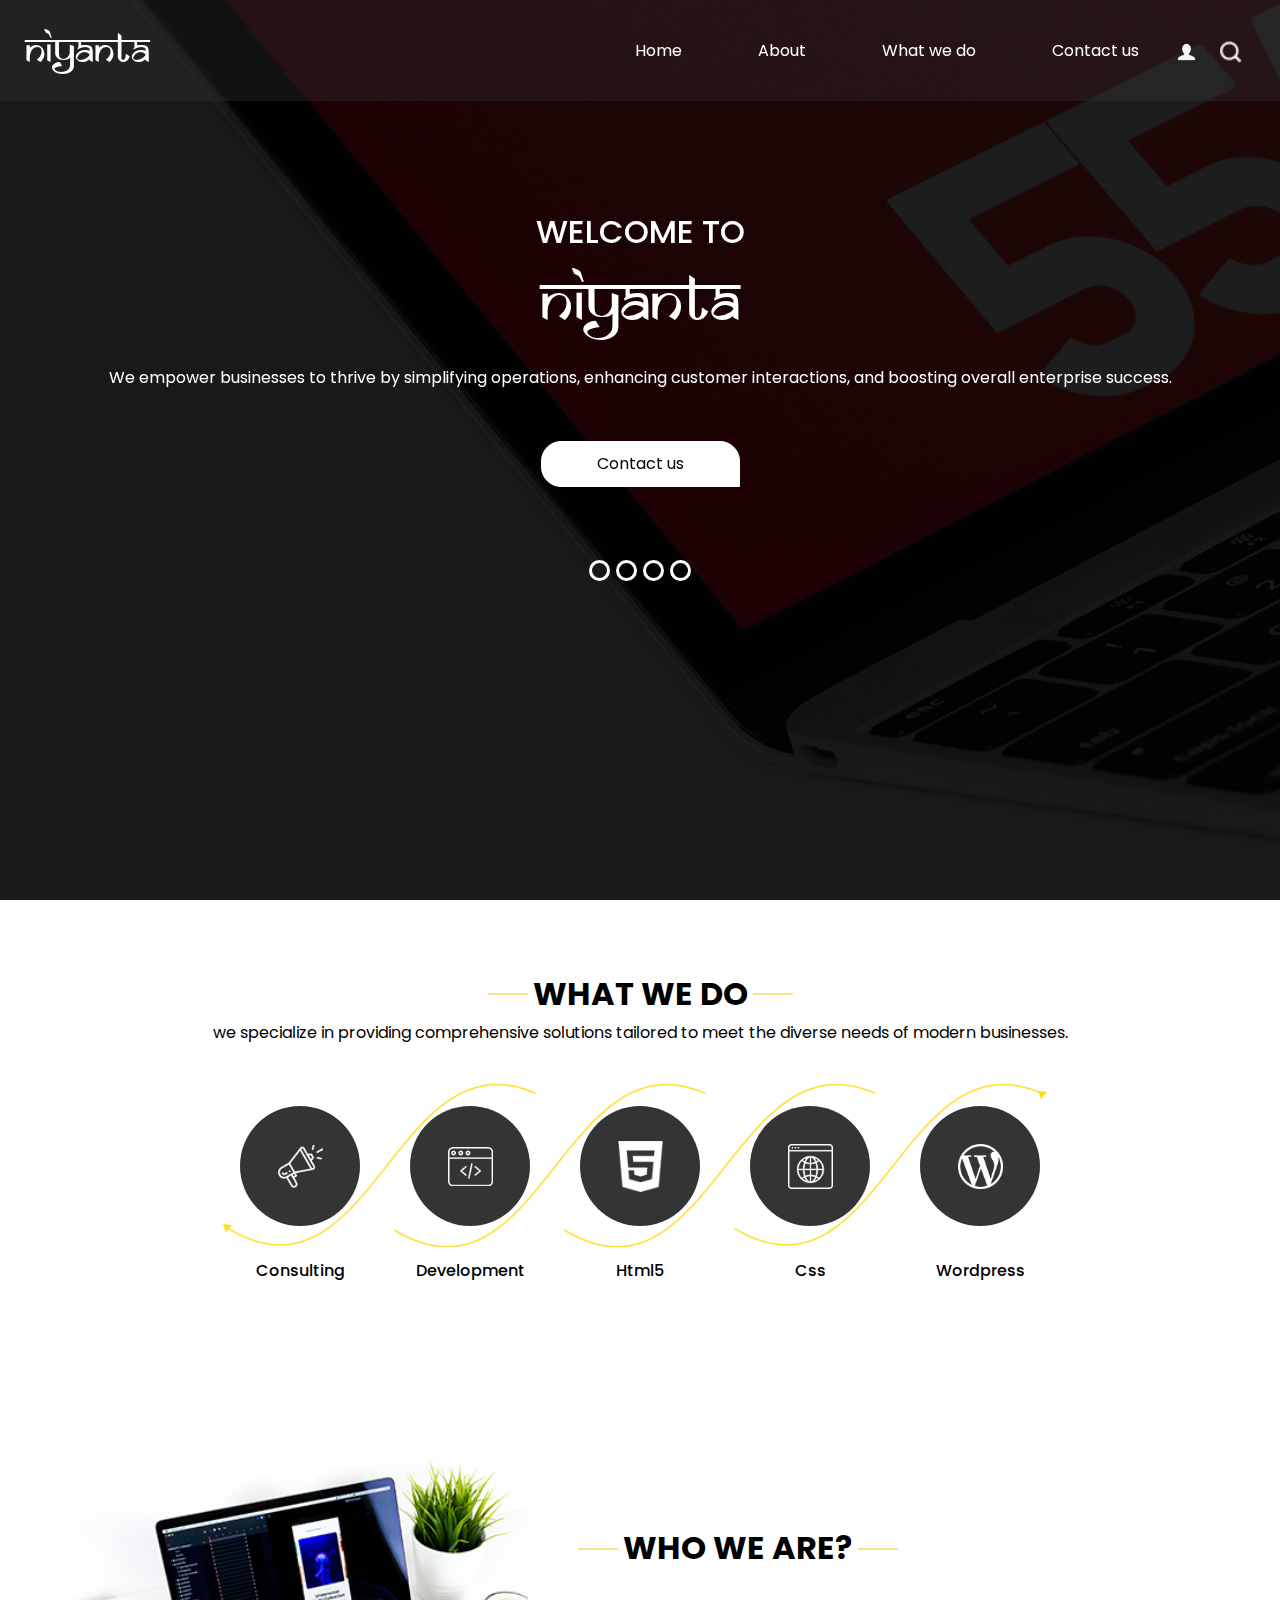
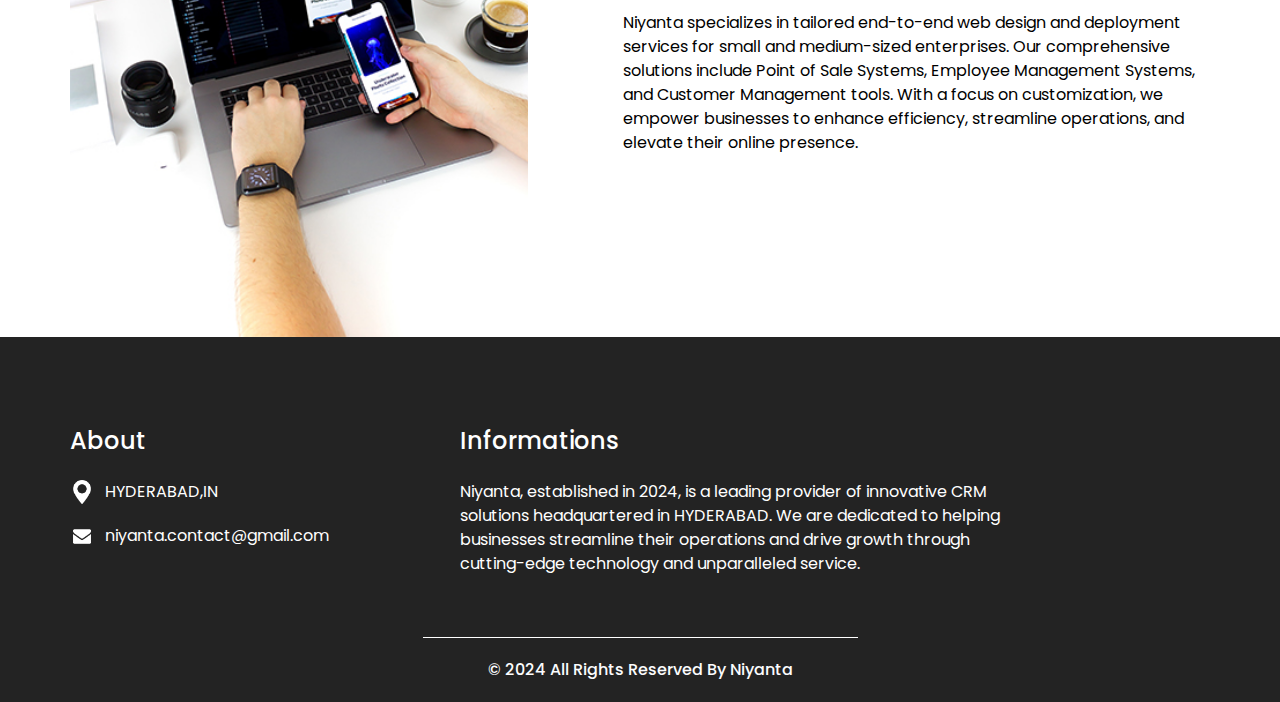
==== commit 23a3f6e0: "changes done" ====
--- a/index.html
+++ b/index.html
@@ -41,10 +41,10 @@
   <div class="hero_area">
     <!-- header section strats -->
     <header class="header_section" >
-      <div class="container-fluid">
+      <div class="container-fluid fixed-top">
         <nav class="navbar navbar-expand-lg custom_nav-container pt-3">
           <a class="navbar-brand" href="index.html">
-            <span style="font-family: 'Hinglish', sans-serif;">
+            <span style="font-family: 'Hinglish', sans-serif; size: 60px;">
               Niyanta
             </span>
           </a>
@@ -129,8 +129,7 @@
 
                       </h2>
                       <h1>
-                        CRM
-                      </h1>
+                        CRM                      </h1>
                       <p>
                         Everything you need for engaging, tracking and closing business, built for the fast-paced world of Private Capital
                       </p>
@@ -180,7 +179,7 @@
             
                       </h2>
                       <h1>
-                        POS
+                        PoS-Point of Sale
                       </h1>
                       <p>
                         As the retail landscape evolves at an unprecedented pace, our mission is to empower businesses of all sizes to thrive in
@@ -305,170 +304,7 @@
     </div>
   </section>
 
-  <!-- end who section -->
-
-
-  <!-- 
-  <section class="work_section layout_padding">
-    <div class="container">
-      <div class="heading_container">
-        <h2>
-          CREATIVE WORKS
-        </h2>
-        <p>
-          consectetur adipiscing elit, sed do eiusmod tempor incididunt ut labore et dolore magna aliqua. Ut enim ad
-          minim veniam, quis nostrud exercitation
-        </p>
-      </div>
-      <div class="work_container layout_padding2">
-        <div class="box b-1">
-          <img src="images/w-1.png" alt="">
-        </div>
-        <div class="box b-2">
-          <img src="images/w-2.png" alt="">
-
-        </div>
-        <div class="box b-3">
-          <img src="images/w-3.png" alt="">
-
-        </div>
-        <div class="box b-4">
-          <img src="images/w-4.png" alt="">
-
-        </div>
-      </div>
-    </div>
-  </section>
-
-   end work section
-
-  <!-- client section
-  <section class="client_section">
-    <div class="container">
-      <div class="heading_container">
-        <h2>
-          WHAT CUSTOMERS SAY
-        </h2>
-      </div>
-      <div class="carousel-wrap ">
-        <div class="owl-carousel">
-          <div class="item">
-            <div class="box">
-              <div class="img-box">
-                <img src="images/c-1.png" alt="">
-              </div>
-              <div class="detail-box">
-                <h5>
-                  Tempor incididunt <br>
-                  <span>
-                    Dipiscing elit
-                  </span>
-                </h5>
-                <img src="images/quote.png" alt="">
-                <p>
-                  Dipiscing elit, sed do eiusmod tempor incididunt ut labore et dolore magna aliqua. Ut enim ad minim
-                </p>
-              </div>
-            </div>
-          </div>
-          <div class="item">
-            <div class="box">
-              <div class="img-box">
-                <img src="images/c-2.png" alt="">
-              </div>
-              <div class="detail-box">
-                <h5>
-                  Tempor incididunt <br>
-                  <span>
-                    Dipiscing elit
-                  </span>
-                </h5>
-                <img src="images/quote.png" alt="">
-                <p>
-                  Dipiscing elit, sed do eiusmod tempor incididunt ut labore et dolore magna aliqua. Ut enim ad minim
-                </p>
-              </div>
-            </div>
-          </div>
-          <div class="item">
-            <div class="box">
-              <div class="img-box">
-                <img src="images/c-3.png" alt="">
-              </div>
-              <div class="detail-box">
-                <h5>
-                  Tempor incididunt <br>
-                  <span>
-                    Dipiscing elit
-                  </span>
-                </h5>
-                <img src="images/quote.png" alt="">
-                <p>
-                  Dipiscing elit, sed do eiusmod tempor incididunt ut labore et dolore magna aliqua. Ut enim ad minim
-                </p>
-              </div>
-            </div>
-          </div>
-        </div>
-      </div>
-    </div>
-  </section>
-
-  end client section 
-
-   target section 
-  <section class="target_section layout_padding2">
-    <div class="container">
-      <div class="row">
-        <div class="col-md-3 col-sm-6">
-          <div class="detail-box">
-            <h2>
-              1000+
-            </h2>
-            <h5>
-              Years of Business
-            </h5>
-          </div>
-        </div>
-        <div class="col-md-3 col-sm-6">
-          <div class="detail-box">
-            <h2>
-              20000+
-            </h2>
-            <h5>
-              Projects Delivered
-            </h5>
-          </div>
-        </div>
-        <div class="col-md-3 col-sm-6">
-          <div class="detail-box">
-            <h2>
-              10000+
-            </h2>
-            <h5>
-              Satisfied Customers
-            </h5>
-          </div>
-        </div>
-        <div class="col-md-3 col-sm-6">
-          <div class="detail-box">
-            <h2>
-              1500+
-            </h2>
-            <h5>
-              Cups of Coffee
-            </h5>
-          </div>
-        </div>
-      </div>
-    </div>
-  </section>
-            -->
-  <!-- end target section -->
-
-
-  <!-- contact section -->
-
+<!--   
   <section class="contact_section layout_padding" id="contact">
     <div class="container">
 
@@ -510,7 +346,7 @@
         <img src="images/map-img.png" alt="">
       </div>
     </div>
-  </section>
+  </section> -->
 
 
   <!-- end contact section -->
@@ -523,7 +359,7 @@
         <div class="col-md-4">
           <div class="info_contact">
             <h5>
-              About Shop
+              About 
             </h5>
             <div>
               <div class="img-box">
@@ -533,20 +369,20 @@
                 HYDERABAD,IN
               </p>
             </div>
-            <div>
+            <!-- <div>
               <div class="img-box">
                 <img src="images/telephone-white.png" width="12px" alt="">
               </div>
               <p>
                 +91 9490739446
               </p>
-            </div>
+            </div> -->
             <div>
               <div class="img-box">
                 <img src="images/envelope-white.png" width="18px" alt="">
               </div>
               <p>
-                demo@gmail.com
+                niyanta.contact@gmail.com
               </p>
             </div>
           </div>
--- a/css/style.css
+++ b/css/style.css
@@ -27,7 +27,11 @@
 .layout_padding-bottom {
   padding-bottom: 75px;
 }
-
+.sticky {
+  position: fixed;
+  top: 0;
+  width: 100%;
+}
 .heading_container {
   display: -webkit-box;
   display: -ms-flexbox;
@@ -91,10 +95,12 @@
 .header_section .container-fluid {
   padding-right: 25px;
   padding-left: 25px;
+  background-color: #3b3a3a4c;
 }
 
 .header_section .nav_container {
   margin: 0 auto;
+  /* background-color: #b5caee; */
 }
 
 .custom_nav-container.navbar-expand-lg .navbar-nav .nav-link {
@@ -114,7 +120,7 @@
   width: 7px;
   height: 7px;
   border-radius: 100%;
-  background-color: #ffffff;
+  /* background-color: #b77878; */
 }
 
 a,
@@ -166,7 +172,7 @@
 }
 
 .navbar-brand span {
-  font-size: 24px;
+  font-size: 40px;
   color: #ffffff;
 }
 
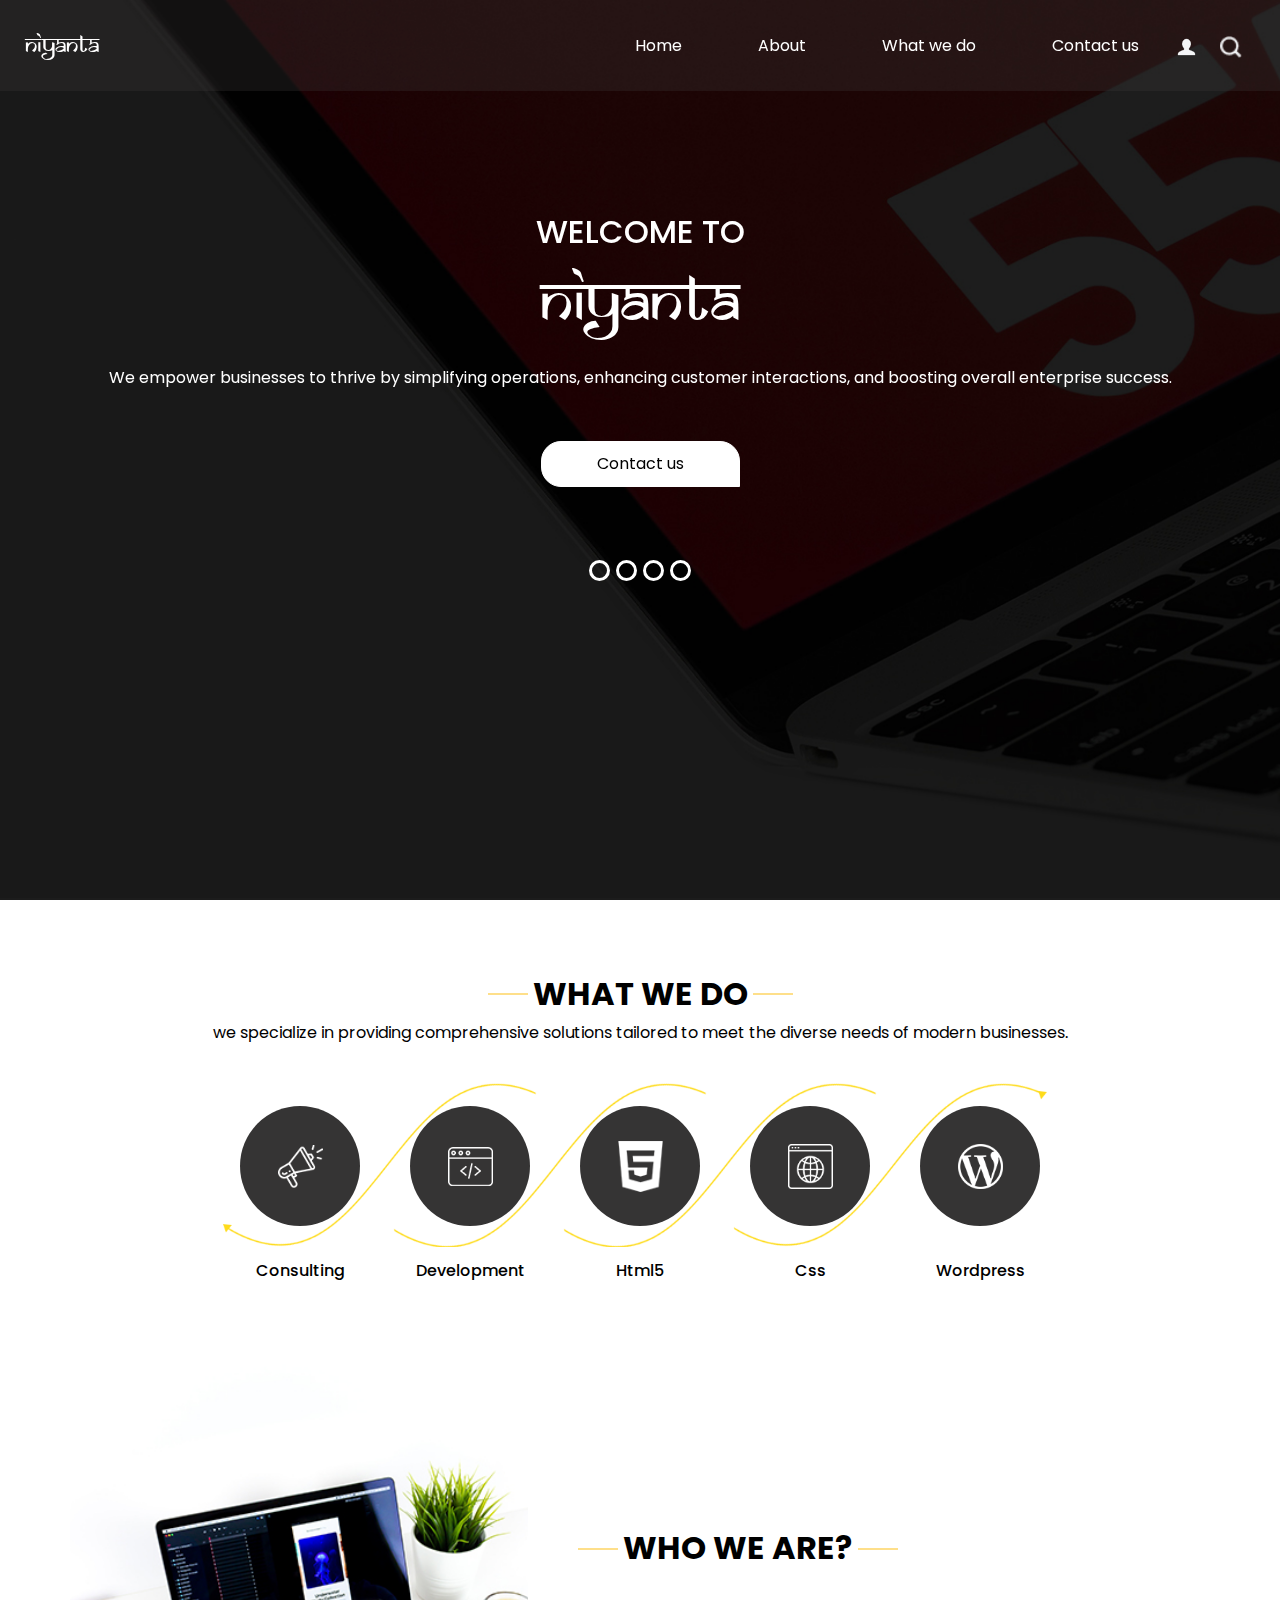
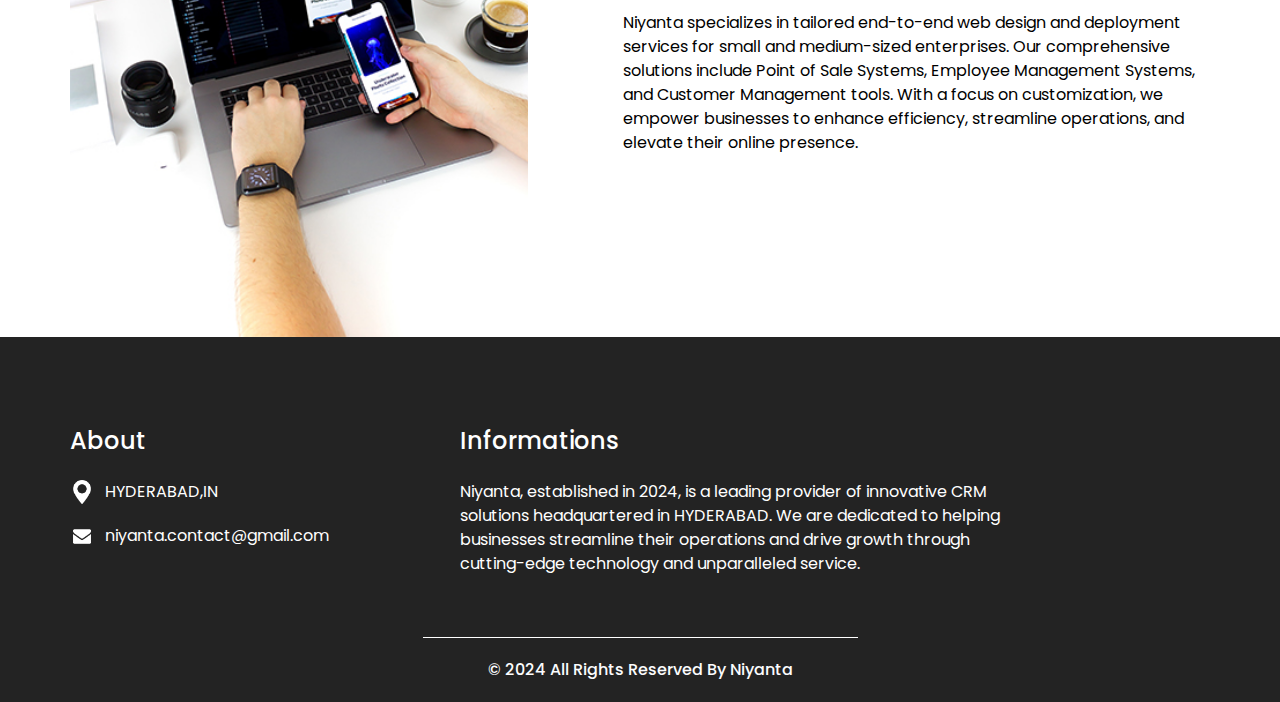
==== commit 3f6a7ecb: "changes done" ====
--- a/index.html
+++ b/index.html
@@ -6,7 +6,7 @@
   
   <meta charset="utf-8" />
   <meta http-equiv="X-UA-Compatible" content="IE=edge" />
-  <!-- Mobile Metas -->
+  <!-- Mobile Metas<meta content="width=device-width, initial-scale=1" name="viewport" /> -->
   <meta name="viewport" content="width=device-width, initial-scale=1, shrink-to-fit=no" />
   <!-- Site Metas -->
   <meta name="keywords" content="" />
--- a/css/style.css
+++ b/css/style.css
@@ -1,3 +1,9 @@
+@media only screen and (max-width: 600px) {
+  .navbar-brand span {
+    font-size: 24px;
+    color: #ffffff;
+  }
+}
 body {
   font-family: "Poppins", sans-serif;
   color: #000000;
@@ -172,7 +178,7 @@
 }
 
 .navbar-brand span {
-  font-size: 40px;
+  font-size: 24px;
   color: #ffffff;
 }
 
